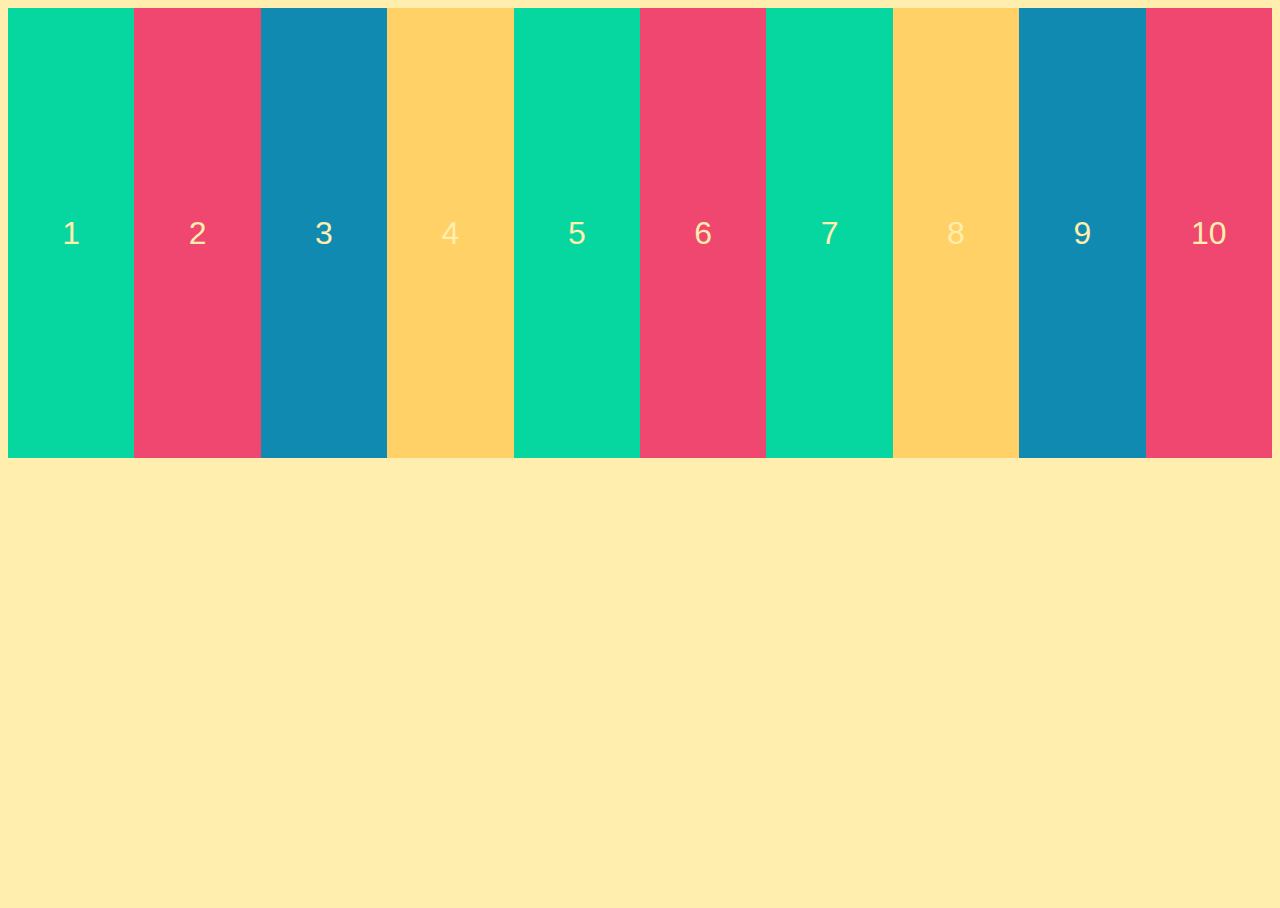
==== CSS Grid/another_layout.html @ 90ebab40 "auto fit minmax added" ====
<!DOCTYPE html>
<html lang="en">
<head>
    <meta charset="UTF-8">
    <meta name="viewport" content="width=device-width, initial-scale=1.0">
    <title>Document</title>
    <link rel="stylesheet" href="base.css">
    <style>
        .container{
            display: grid;
            height: 100vh;
            grid-template-columns: repeat(auto-fit, minmax(90px, 1fr));
            grid-template-rows: repeat(2, 1fr);
        }
    </style>
</head>
<body>
    <div class="container">
        <div>1</div>
        <div>2</div>
        <div>3</div>
        <div>4</div>
        <div>5</div>
        <div>6</div>
        <div>7</div>
        <div>8</div>
        <div>9</div>
        <div>10</div>
    </div>
</body>
</html>
---- CSS Grid/base.css ----
html,
body {
  background-color: #ffeead;
  height: 100vh;
  font-family: -apple-system, BlinkMacSystemFont, "Segoe UI", Roboto, Helvetica,
    Arial, sans-serif, "Apple Color Emoji", "Segoe UI Emoji", "Segoe UI Symbol";
}

.container > div {
  display: flex;
  justify-content: center;
  align-items: center;
  font-size: 2em;
  color: #ffeead;
}

.container > div:nth-child(1n) {
  background-color: #06d6a0;
}

.container > div:nth-child(3n) {
  background-color: #118ab2;
}

.container > div:nth-child(2n) {
  background-color: #ef476f;
}

.container > div:nth-child(4n) {
  background-color: #ffd166;
}
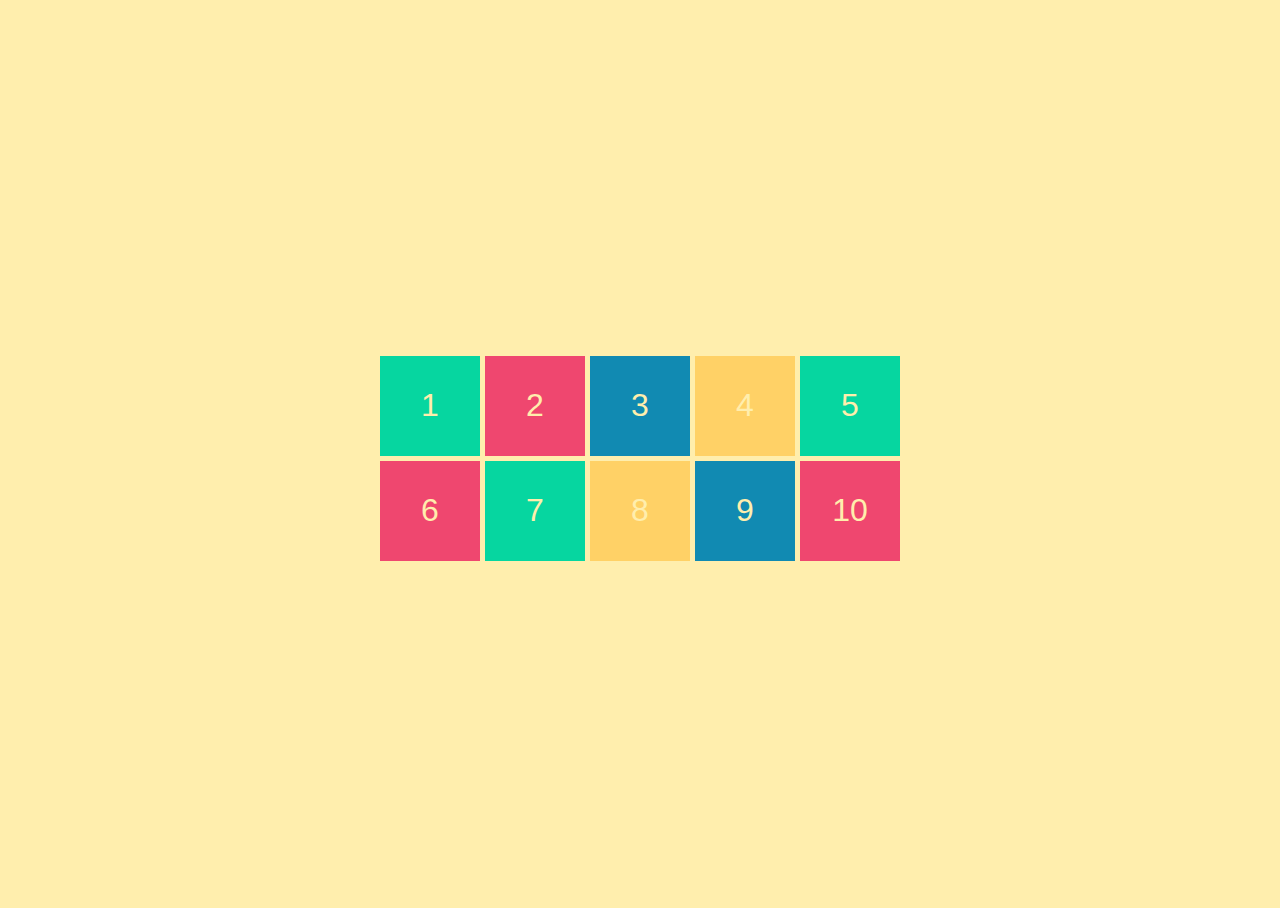
==== commit 4b703c5b: "alignment added" ====
--- a/CSS Grid/another_layout.html
+++ b/CSS Grid/another_layout.html
@@ -6,11 +6,21 @@
     <title>Document</title>
     <link rel="stylesheet" href="base.css">
     <style>
+        /* .container{
+            display: grid;
+            height: 100vh;
+            grid-template-columns: repeat(auto-fit, minmax(90px, 1fr));
+            grid-template-rows: repeat(1, 1fr);
+            grid-auto-rows: 1fr;
+        } */
         .container{
             display: grid;
             height: 100vh;
-            grid-template-columns: repeat(auto-fit, minmax(90px, 1fr));
-            grid-template-rows: repeat(2, 1fr);
+            grid-template-columns: repeat(5, 100px);
+            grid-template-rows: repeat(2, 100px);
+            grid-gap: 5px;
+            justify-content: center;
+            align-content: center;
         }
     </style>
 </head>
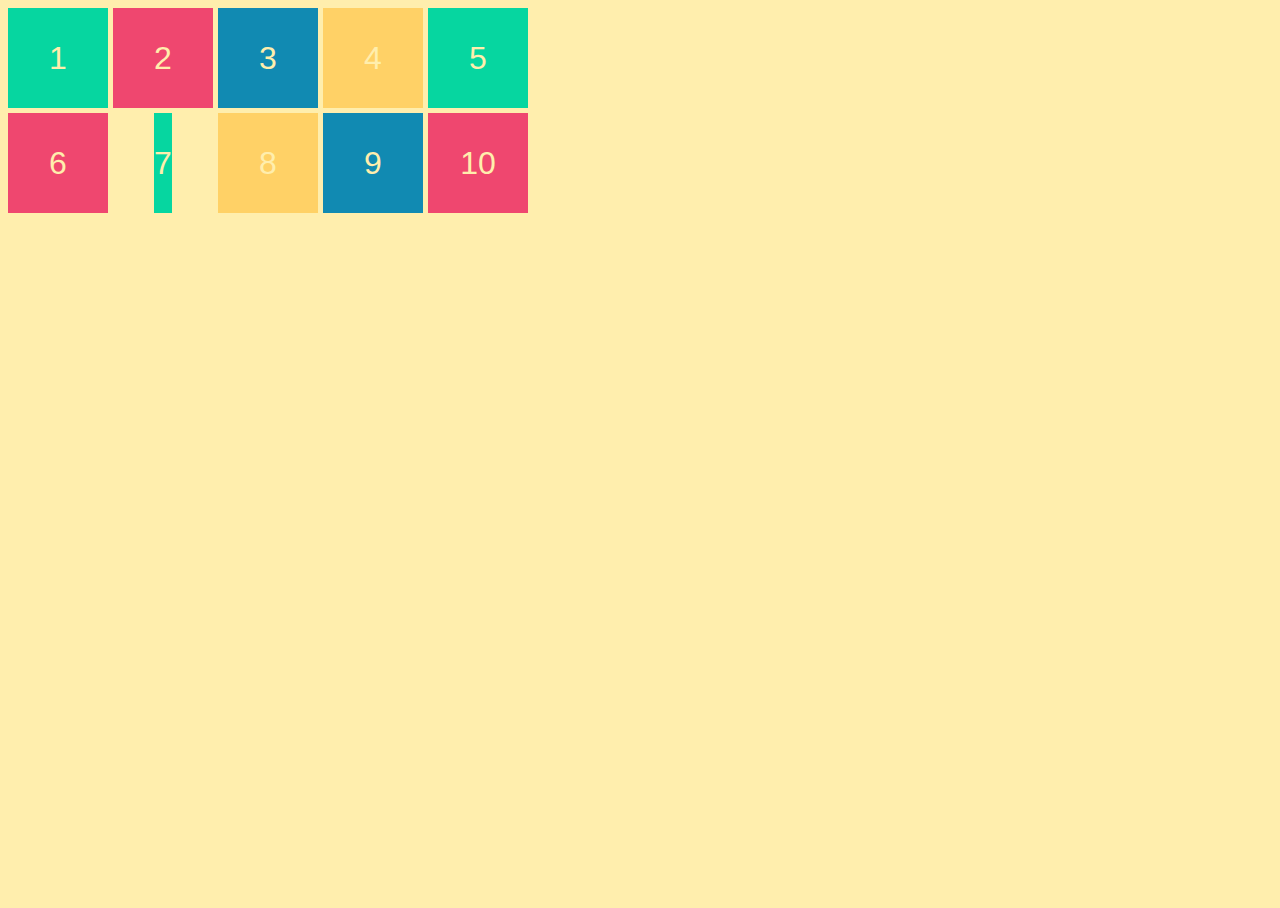
==== commit d45aec39: "responsive gallery added" ====
--- a/CSS Grid/another_layout.html
+++ b/CSS Grid/another_layout.html
@@ -13,7 +13,7 @@
             grid-template-rows: repeat(1, 1fr);
             grid-auto-rows: 1fr;
         } */
-        .container{
+        /* .container{
             display: grid;
             height: 100vh;
             grid-template-columns: repeat(5, 100px);
@@ -21,6 +21,20 @@
             grid-gap: 5px;
             justify-content: center;
             align-content: center;
+        } */
+        .container{
+            display: grid;
+            height: 100vh;
+            grid-template-columns: repeat(5, 100px);
+            grid-template-rows: repeat(2, 100px);
+            grid-gap: 5px;
+            /* to access the items */
+            /* justify-items: center;
+            align-items: center; */
+        }
+        /* justify selfs */
+        .seven{
+            justify-self: center;
         }
     </style>
 </head>
@@ -32,7 +46,7 @@
         <div>4</div>
         <div>5</div>
         <div>6</div>
-        <div>7</div>
+        <div class="seven">7</div>
         <div>8</div>
         <div>9</div>
         <div>10</div>
